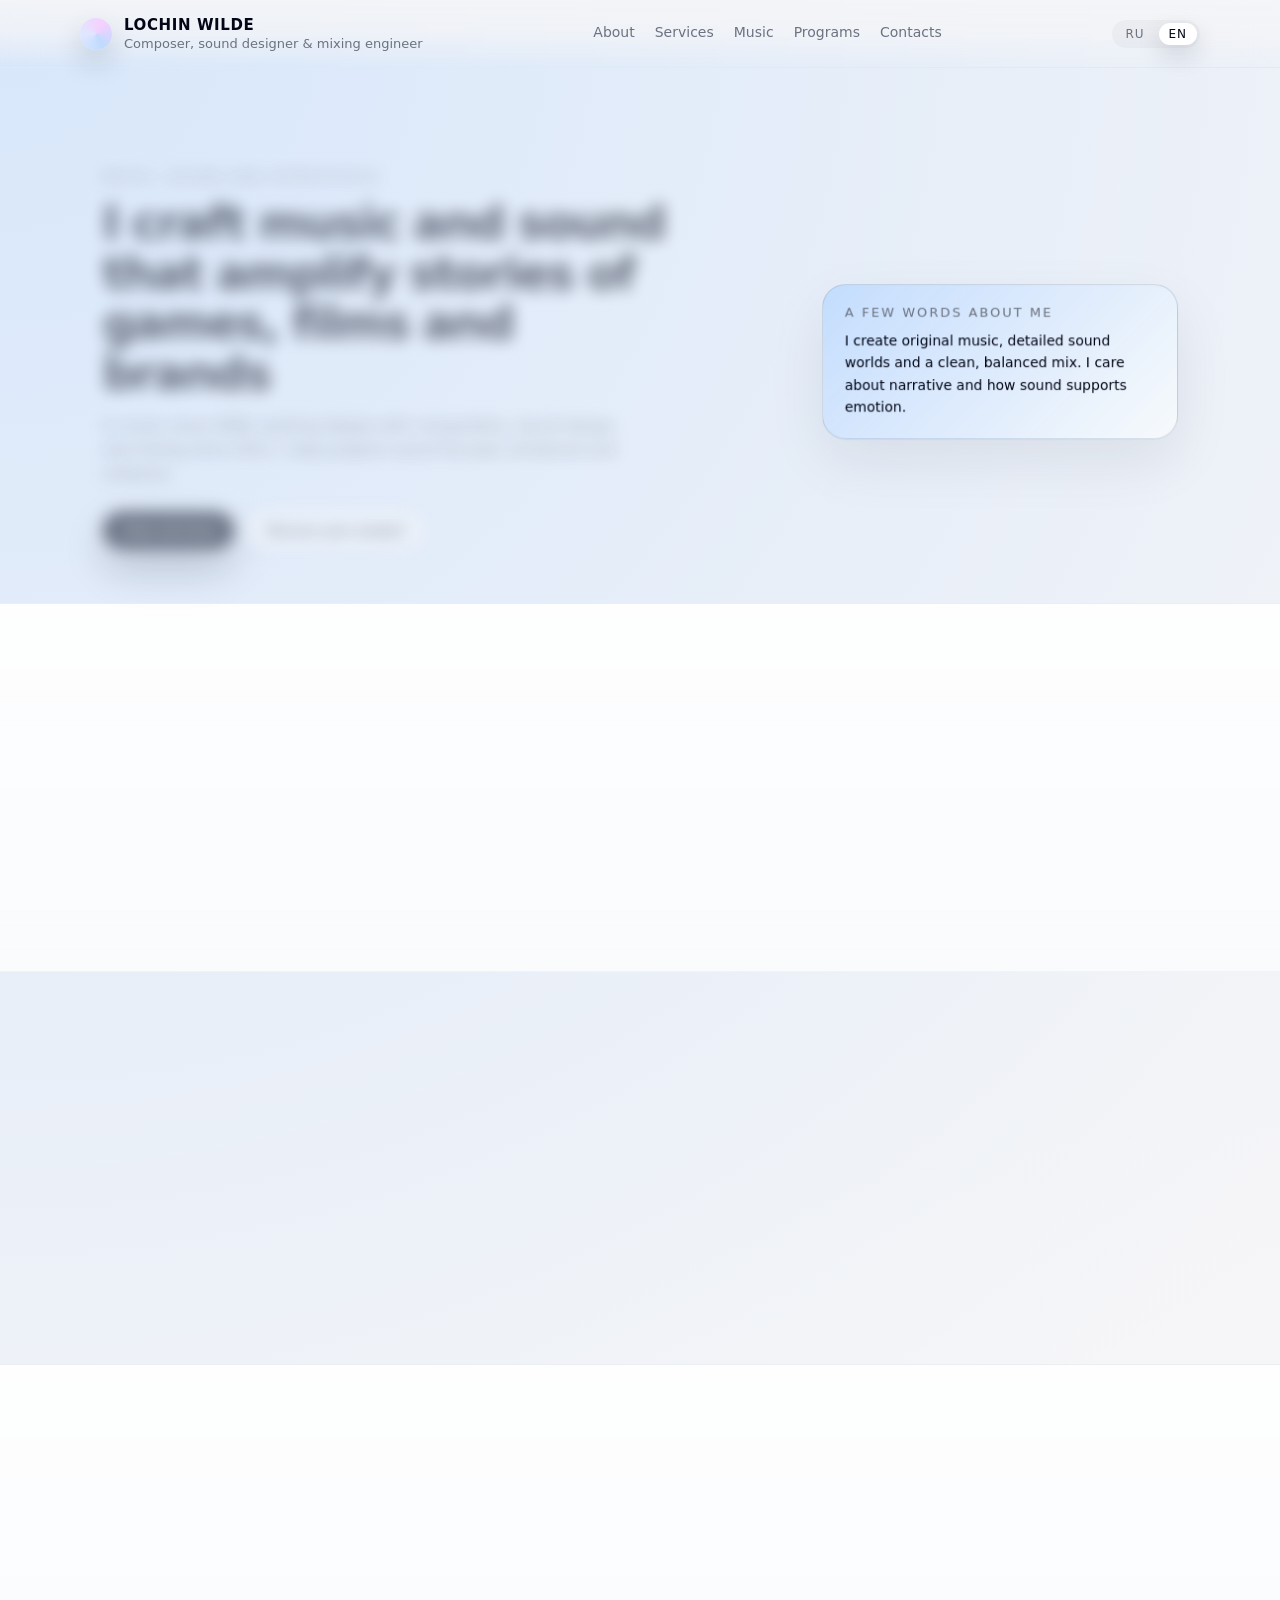
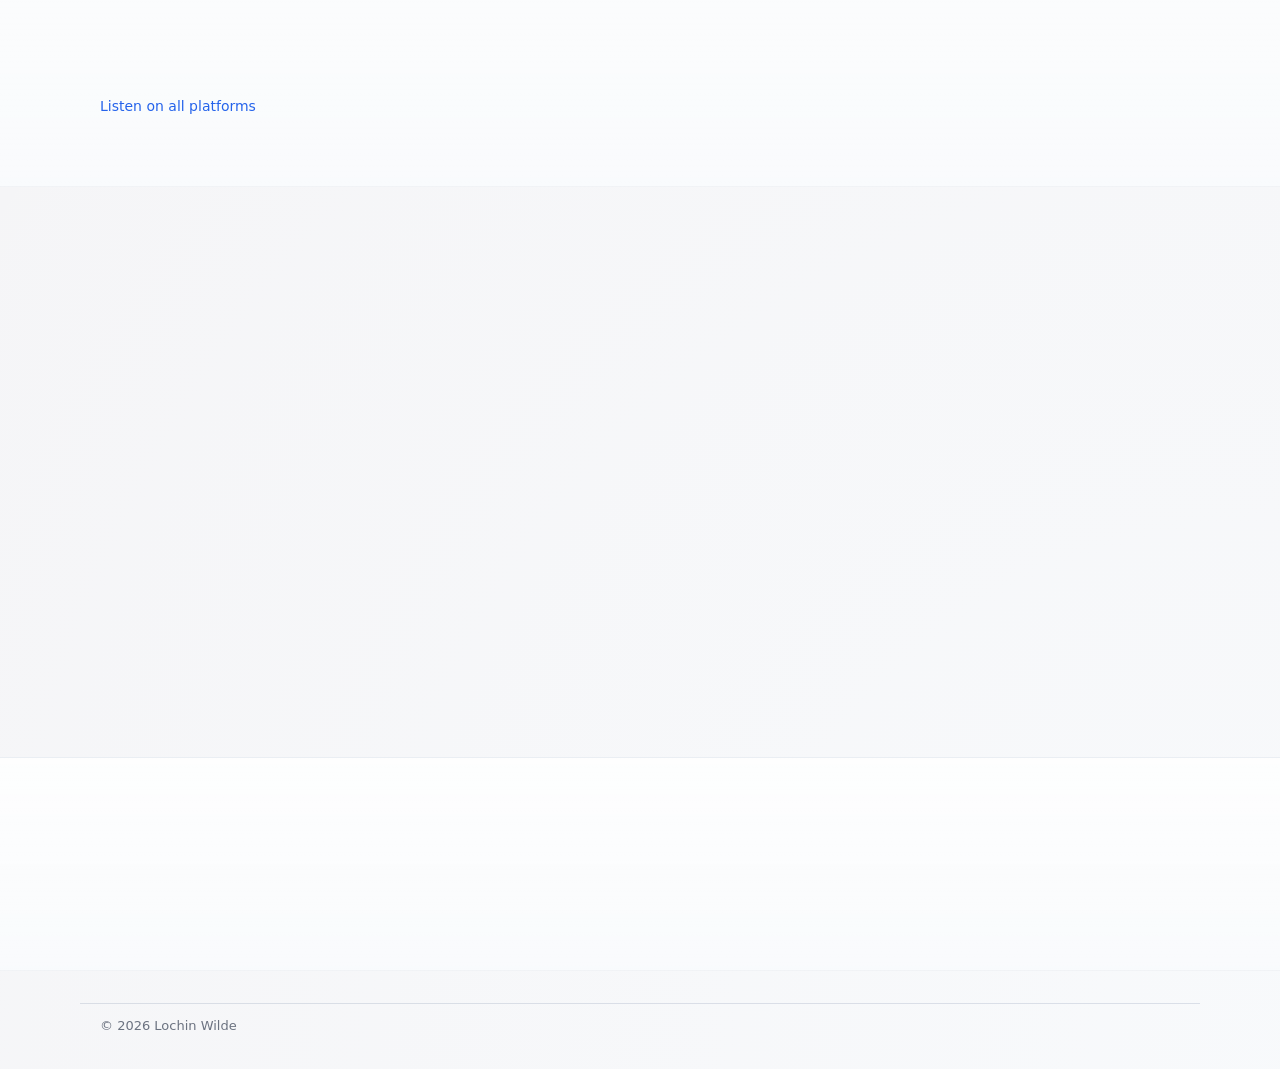
==== en/index.html @ 9fcd974e "Play the music on the page, and give English an address of its own Two things a visitor and a crawle" ====
<!doctype html>
<!-- Generated by tools/build-en.mjs from index.html. Do not edit by hand. -->
<html lang="en">
  <head>
    <meta charset="utf-8" />
    <meta name="viewport" content="width=device-width, initial-scale=1" />
    <title>Lochin Wilde — composer and sound designer</title>
    <meta
      name="description"
      content="Music, sound design and mixing by Lochin Wilde: original scores, sound worlds and a clean mix for games, film and brands."
    />

    <!--
      GitHub Pages serves static files and cannot set response headers, so the
      policy has to travel in the document itself. Everything here is
      first-party — no CDN, no analytics, no embeds — so it needs no exceptions.

      Two directives that only work as a real header are deliberately absent:
      frame-ancestors and X-Frame-Options are ignored in a meta tag. Clickjacking
      is therefore not blocked; on a page with no forms and no logged-in state
      there is nothing to steal by framing it. Moving to a host that can set
      headers would be the way to close that.
    -->
    <meta
      http-equiv="Content-Security-Policy"
      content="default-src 'none'; style-src 'self'; script-src 'self'; img-src 'self' data:; font-src 'self'; connect-src 'none'; frame-src https://w.soundcloud.com; form-action 'none'; base-uri 'none'"
    />
    <meta name="referrer" content="no-referrer" />

    <link rel="canonical" href="https://lochin-wilde.github.io/en/" />
    <meta name="theme-color" content="#f5f5f7" />

    <!--
      Each language gets its own address, because a search engine indexes URLs.
      Both versions used to live here and be swapped by script, which meant
      Google saw one Russian page and the English text was never indexed at all.

      x-default points at the Russian page as the one to serve when no language
      matches, since that is the audience this site is written for first.
    -->
    <link rel="alternate" hreflang="ru" href="https://lochin-wilde.github.io/" />
    <link rel="alternate" hreflang="en" href="https://lochin-wilde.github.io/en/" />
    <link
      rel="alternate"
      hreflang="x-default"
      href="https://lochin-wilde.github.io/"
    />

    <!-- Link previews in Telegram, Instagram DMs and messengers, which is how
         this address will actually be passed around. -->
    <meta property="og:type" content="website" />
    <meta property="og:url" content="https://lochin-wilde.github.io/en/" />
    <meta
      property="og:title"
      content="Lochin Wilde — composer and sound designer"
    />
    <meta
      property="og:description"
      content="Original music, sound design and mixing for games, film and brands."
    />
    <meta property="og:locale" content="en_US" />
    <meta property="og:locale:alternate" content="ru_RU" />
    <meta name="twitter:card" content="summary" />

    <!-- Inline so it costs no request, and so the tab never shows the broken
         default while a separate file 404s. -->
    <link
      rel="icon"
      href="data:image/svg+xml,%3Csvg xmlns='http://www.w3.org/2000/svg' viewBox='0 0 32 32'%3E%3Ccircle cx='16' cy='16' r='15' fill='%232563eb'/%3E%3Cpath d='M12 21V11l9-2v10' stroke='white' stroke-width='2' fill='none' stroke-linecap='round'/%3E%3Ccircle cx='10' cy='21' r='2.6' fill='white'/%3E%3Ccircle cx='19' cy='19' r='2.6' fill='white'/%3E%3C/svg%3E"
    />

    <link rel="stylesheet" href="../styles.css" />
  </head>
  <body>
    <header class="site-header">
      <div class="container header-inner">
        <div class="brand">
          <div class="brand-mark"></div>
          <div class="brand-text">
            <span class="brand-name" data-i18n="brandName">Lochin Wilde</span>
            <span class="brand-role" data-i18n="brandRole">Composer, sound designer &amp; mixing engineer</span>
          </div>
        </div>
        <nav class="main-nav" id="main-nav">
          <a href="#about" data-i18n="navAbout">About</a>
          <a href="#services" data-i18n="navServices">Services</a>
          <a href="#works" data-i18n="navWorks">Music</a>
          <a href="#programs" data-i18n="navPrograms">Programs</a>
          <a href="#contacts" data-i18n="navContacts">Contacts</a>
        </nav>
        <div class="header-controls">
          <!--
            Real links, not buttons. A crawler follows an href and never a click
            handler, so the English page was invisible while this was a script
            that swapped text in place. aria-current marks which one you are on.
          -->
          <div class="lang-switch">
            <a class="lang-btn" href="/" hreflang="ru">RU</a>
            <a class="lang-btn is-active" href="/en/" hreflang="en" aria-current="page">EN</a>
          </div>
          <!-- Shown only on narrow screens, where the nav above collapses.
               Marked up as a real button with aria-expanded so it announces its
               state; the label is set from the dictionary because the button
               itself is three lines and has no text to translate. -->
          <button
            type="button"
            class="nav-toggle"
            id="nav-toggle"
            aria-expanded="false"
            aria-controls="main-nav"
            aria-label="Menu"
            data-i18n-aria="navToggleLabel"
          >
            <span class="nav-toggle-bars" aria-hidden="true"></span>
          </button>
        </div>
      </div>
    </header>

    <main>
      <section class="hero">
        <div class="container hero-inner">
          <div class="hero-text" data-reveal>
            <p class="hero-kicker" data-i18n="heroKicker">Music, sound and atmosphere</p>
            <h1 class="hero-title" data-i18n="heroTitle">I craft music and sound that amplify stories of games, films and brands</h1>
            <p class="hero-subtitle" data-i18n="heroSubtitle">In music since 2009, working deeply with composition, sound design and mixing since 2011. I help projects sound focused, emotional and cohesive.</p>
            <div class="hero-actions">
              <a href="#services" class="btn btn-primary" data-i18n="heroCta">View services</a>
              <a
                href="#contacts"
                class="btn btn-ghost"
                data-i18n="heroSecondary"
              >Discuss your project</a>
            </div>
          </div>
          <div class="hero-panel">
            <div class="hero-card" data-reveal>
              <p class="hero-card-label" data-i18n="heroCardLabel">A few words about me</p>
              <p class="hero-card-text" data-i18n="heroCardText">I create original music, detailed sound worlds and a clean, balanced mix. I care about narrative and how sound supports emotion.</p>
            </div>
          </div>
        </div>
      </section>

      <section id="about" class="section section-muted">
        <div class="container two-column" data-reveal>
          <div>
            <h2 class="section-title" data-i18n="aboutTitle">Who I am</h2>
            <p class="section-lead" data-i18n="aboutLead">Lochin Wilde, 29. Composer, sound designer and mixing engineer — in music since 2009, more in‑depth since 2011.</p>
          </div>
          <div class="section-text" data-i18n="aboutBody">
              <p>I work where music meets sound: composing original scores, building soundscapes and handling mixing/mastering. I focus on storytelling, mood, and the way audio helps the project speak.</p>
              <p>Open to working with games, films and series, ads, online courses, podcasts and personal brands. Formats range from one‑off tasks to full audio supervision.</p>
            </div>
        </div>
      </section>

      <section id="services" class="section">
        <div class="container">
          <div class="section-header" data-reveal>
            <h2 class="section-title" data-i18n="servicesTitle">Services</h2>
            <p class="section-lead" data-i18n="servicesLead">Key ways I can help your project sound stronger.</p>
          </div>

          <div class="cards-grid">
            <article class="card" data-reveal>
              <h3 class="card-title" data-i18n="service1Title">Music for games, film and brands</h3>
              <p class="card-text" data-i18n="service1Text">Original music tailored to your narrative: from subtle themes to dense orchestral textures and electronic scores.</p>
            </article>

            <article class="card" data-reveal>
              <h3 class="card-title" data-i18n="service2Title">Sound design &amp; ambience</h3>
              <p class="card-text" data-i18n="service2Text">Creating sound worlds: ambience, UI and gameplay SFX, foley and emotional accents that make visuals feel alive.</p>
            </article>

            <article class="card" data-reveal>
              <h3 class="card-title" data-i18n="service3Title">Mixing &amp; mastering</h3>
              <p class="card-text" data-i18n="service3Text">Clear balance, depth and dynamics. Preparing material for release or integration into games, film, ads or platforms.</p>
            </article>
          </div>
        </div>
      </section>

      <section id="works" class="section section-muted">
        <div class="container">
          <div class="section-header" data-reveal>
            <h2 class="section-title" data-i18n="worksTitle">Music and releases</h2>
            <p class="section-lead" data-i18n="worksLead">Listen right here to how I work with mood, space and dynamics.</p>
          </div>

          <!--
            The SoundCloud player is not loaded until someone asks for it.

            An embedded iframe runs SoundCloud's scripts and sets their cookies
            on every visit, including for readers who never press play — and
            this page otherwise has no third-party content at all. So what ships
            is a button; the iframe replaces it on click, which is the moment
            the visitor has actually chosen to involve SoundCloud.

            It also keeps the page fast: the embed is several hundred kilobytes
            that most visitors would never use.
          -->
          <div class="player" id="player" data-reveal>
            <button type="button" class="player-facade" id="player-load">
              <span class="player-play" aria-hidden="true"></span>
              <span class="player-facade-text">
                <span class="player-facade-title" data-i18n="playerTitle">Listen on SoundCloud</span>
                <span class="player-facade-note" data-i18n="playerNote">The player loads when you press it — until then this page does not contact SoundCloud.</span>
              </span>
            </button>
          </div>

          <p class="player-alt">
            <a
              href="https://band.link/Lochin"
              target="_blank"
              rel="noreferrer"
              data-i18n="worksCta"
            >Listen on all platforms</a>
          </p>
        </div>
      </section>

      <section id="programs" class="section">
        <div class="container">
          <div class="section-header" data-reveal>
            <h2 class="section-title" data-i18n="programsTitle">Programs</h2>
            <p class="section-lead" data-i18n="programsLead">Tools I build for myself and for fellow DJs.</p>
          </div>

          <article class="project-card" data-reveal>
            <div class="project-head">
              <h3 class="project-title" data-i18n="sortirTitle">Musical Sortir</h3>
              <span class="badge" data-i18n="sortirBadge">Closed beta</span>
            </div>
            <p class="project-text" data-i18n="sortirText">Sorts a DJ library by genre, detects BPM and Camelot key, and evens out loudness. It runs entirely in the browser: nothing to install, and your files are never uploaded — everything is analysed on your own machine.</p>
            <ul class="feature-list">
              <li data-i18n="sortirFeature1">Library sorted by genre</li>
              <li data-i18n="sortirFeature2">BPM and Camelot key</li>
              <li data-i18n="sortirFeature3">Loudness levelling</li>
              <li data-i18n="sortirFeature4">Nothing to install</li>
            </ul>
            <div class="project-actions">
              <a
                href="https://sortirovator.pages.dev"
                target="_blank"
                rel="noreferrer"
                class="btn btn-primary"
                data-i18n="sortirCta"
              >Open the app</a>
              <a
                href="https://github.com/lochin-wilde/sortirovator"
                target="_blank"
                rel="noreferrer"
                class="btn btn-ghost"
                data-i18n="sortirSource"
              >Source on GitHub</a>
            </div>
            <p class="project-note" data-i18n="sortirNote">Entry is by invite code — the app is still in closed testing.</p>
          </article>
        </div>
      </section>

      <section id="contacts" class="section section-muted">
        <div class="container two-column" data-reveal>
          <div>
            <h2 class="section-title" data-i18n="contactsTitle">Contacts</h2>
            <p class="section-lead" data-i18n="contactsLead">Choose a convenient way to get in touch.</p>
          </div>
          <div class="section-text">
            <ul class="contacts-list">
              <li>
                <span data-i18n="contactsInstagram">Instagram</span>
                <a
                  href="https://www.instagram.com/lochin.offcial?igsh=d3QxcTdudXEycmx3&utm_source=qr"
                  target="_blank"
                  rel="noreferrer"
                >
                  @lochin.offcial
                </a>
              </li>
              <li>
                <span data-i18n="contactsTelegram">Telegram channel</span>
                <a href="https://t.me/lochin_music" target="_blank" rel="noreferrer">
                  @lochin_music
                </a>
              </li>
            </ul>
          </div>
        </div>
      </section>
    </main>

    <footer class="site-footer">
      <div class="container footer-inner">
        <span class="footer-copy" data-i18n="footerCopy">© 2026 Lochin Wilde</span>
      </div>
    </footer>

    <script src="../main.js"></script>
  </body>
</html>
---- styles.css ----
:root {
  --bg: #f5f5f7;
  --bg-elevated: #ffffff;
  --bg-soft: #f1f5f9;
  --border-subtle: rgba(148, 163, 184, 0.3);
  --border-strong: rgba(15, 23, 42, 0.08);
  --text-main: #020617;
  --text-muted: #6b7280;
  --accent: #2563eb;
  --accent-soft: rgba(37, 99, 235, 0.09);
  --radius-lg: 24px;
  --radius-md: 16px;
  --radius-pill: 999px;
  --shadow-soft: 0 22px 60px rgba(15, 23, 42, 0.08);
}

*,
*::before,
*::after {
  box-sizing: border-box;
}

html,
body {
  margin: 0;
  padding: 0;
}

html {
  scroll-behavior: smooth;
}

body {
  font-family: system-ui, -apple-system, BlinkMacSystemFont, "SF Pro Text",
    sans-serif;
  color: var(--text-main);
  background:
    radial-gradient(circle at top left, rgba(191, 219, 254, 0.55), transparent 60%),
    radial-gradient(circle at bottom right, rgba(248, 250, 252, 0.9), transparent 55%),
    var(--bg);
  -webkit-font-smoothing: antialiased;
}

[data-reveal] {
  opacity: 0;
  transform: translateY(26px) scale(0.98);
  filter: blur(8px);
  transition:
    opacity 0.7s cubic-bezier(0.19, 1, 0.22, 1),
    transform 0.7s cubic-bezier(0.19, 1, 0.22, 1),
    filter 0.7s cubic-bezier(0.19, 1, 0.22, 1);
  will-change: opacity, transform, filter;
}

[data-reveal].is-visible {
  opacity: 1;
  transform: translateY(0) scale(1);
  filter: blur(0);
}

img {
  max-width: 100%;
  height: auto;
  display: block;
}

a {
  color: inherit;
  text-decoration: none;
}

button {
  font: inherit;
}

.container {
  max-width: 1120px;
  margin: 0 auto;
  padding: 0 20px;
}

.site-header {
  position: sticky;
  top: 0;
  z-index: 10;
  backdrop-filter: blur(18px);
  background: linear-gradient(
    to bottom,
    rgba(245, 245, 247, 0.9),
    rgba(245, 245, 247, 0.7),
    transparent
  );
  border-bottom: 1px solid rgba(148, 163, 184, 0.16);
}

.header-inner {
  display: flex;
  align-items: center;
  justify-content: space-between;
  gap: 24px;
  padding: 16px 0;
}

.brand {
  display: flex;
  align-items: center;
  gap: 12px;
}

.brand-mark {
  width: 32px;
  height: 32px;
  border-radius: 999px;
  background: conic-gradient(
    from 150deg,
    #bfdbfe,
    #e0e7ff,
    #f5d0fe,
    #bfdbfe
  );
  box-shadow: 0 12px 28px rgba(15, 23, 42, 0.16);
}

.brand-text {
  display: flex;
  flex-direction: column;
  gap: 2px;
}

.brand-name {
  font-size: 15px;
  font-weight: 600;
  letter-spacing: 0.04em;
  text-transform: uppercase;
}

.brand-role {
  font-size: 13px;
  color: var(--text-muted);
}

.main-nav {
  display: flex;
  align-items: center;
  gap: 20px;
  font-size: 14px;
}

.main-nav a {
  position: relative;
  color: var(--text-muted);
  padding-bottom: 4px;
  transition: color 0.18s ease;
}

.main-nav a::after {
  content: "";
  position: absolute;
  left: 0;
  bottom: 0;
  width: 0;
  height: 1px;
  background: var(--text-main);
  transition: width 0.18s ease;
}

.main-nav a:hover {
  color: var(--text-main);
}

.main-nav a:hover::after {
  width: 100%;
}

.header-controls {
  display: flex;
  align-items: center;
  gap: 10px;
  flex: 0 0 auto;
}

/*
 * The menu button exists only below 880px, where .main-nav collapses. Hidden
 * with `display: none` rather than visibility, so it is out of the tab order on
 * wide screens instead of being a focusable control nobody can see.
 */
.nav-toggle {
  display: none;
  width: 38px;
  height: 34px;
  padding: 0;
  border: 1px solid var(--border-subtle);
  border-radius: 10px;
  background: var(--bg-elevated);
  cursor: pointer;
  align-items: center;
  justify-content: center;
  transition: border-color 0.2s ease;
}

.nav-toggle:hover {
  border-color: var(--accent);
}

.nav-toggle-bars,
.nav-toggle-bars::before,
.nav-toggle-bars::after {
  display: block;
  width: 16px;
  height: 2px;
  border-radius: 2px;
  background: var(--text-main);
  transition: transform 0.2s ease, opacity 0.2s ease;
}

.nav-toggle-bars {
  position: relative;
}

.nav-toggle-bars::before,
.nav-toggle-bars::after {
  content: "";
  position: absolute;
  left: 0;
}

.nav-toggle-bars::before {
  top: -5px;
}

.nav-toggle-bars::after {
  top: 5px;
}

/* Three lines fold into a cross, so the button says what it will do next. */
.nav-toggle[aria-expanded="true"] .nav-toggle-bars {
  background: transparent;
}

.nav-toggle[aria-expanded="true"] .nav-toggle-bars::before {
  transform: translateY(5px) rotate(45deg);
}

.nav-toggle[aria-expanded="true"] .nav-toggle-bars::after {
  transform: translateY(-5px) rotate(-45deg);
}

.lang-switch {
  display: flex;
  align-items: center;
  gap: 4px;
  padding: 3px;
  border-radius: var(--radius-pill);
  background: rgba(15, 23, 42, 0.03);
}

.lang-btn {
  border: none;
  background: transparent;
  padding: 4px 10px;
  border-radius: var(--radius-pill);
  font-size: 12px;
  letter-spacing: 0.08em;
  text-transform: uppercase;
  color: var(--text-muted);
  cursor: pointer;
  transition: background 0.18s ease, color 0.18s ease;
}

.lang-btn.is-active {
  background: #ffffff;
  color: var(--text-main);
  box-shadow: 0 10px 25px rgba(15, 23, 42, 0.16);
}

.hero {
  padding: 88px 0 64px;
}

.hero-inner {
  display: grid;
  grid-template-columns: minmax(0, 1.3fr) minmax(0, 1fr);
  gap: 40px;
  align-items: center;
}

.hero-kicker {
  font-size: 13px;
  text-transform: uppercase;
  letter-spacing: 0.16em;
  color: var(--text-muted);
  margin: 0 0 14px;
}

.hero-title {
  font-size: clamp(34px, 3.8vw, 46px);
  line-height: 1.1;
  margin: 0 0 16px;
  letter-spacing: -0.04em;
}

.hero-subtitle {
  font-size: 15px;
  line-height: 1.6;
  color: var(--text-muted);
  margin: 0 0 26px;
  max-width: 520px;
}

.hero-actions {
  display: flex;
  flex-wrap: wrap;
  gap: 12px;
}

.btn {
  display: inline-flex;
  align-items: center;
  justify-content: center;
  padding: 10px 18px;
  border-radius: var(--radius-pill);
  font-size: 14px;
  border: 1px solid transparent;
  cursor: pointer;
  transition: transform 0.14s ease, box-shadow 0.14s ease, background 0.14s ease,
    border-color 0.14s ease;
}

.btn-primary {
  background: #0f172a;
  color: #f9fafb;
  box-shadow: 0 18px 40px rgba(15, 23, 42, 0.4);
}

.btn-primary:hover {
  transform: translateY(-1px);
  box-shadow: 0 20px 40px rgba(15, 23, 42, 0.4);
}

.btn-ghost {
  background: rgba(255, 255, 255, 0.7);
  border-color: rgba(148, 163, 184, 0.3);
  color: var(--text-main);
}

.btn-ghost:hover {
  background: #ffffff;
  border-color: rgba(15, 23, 42, 0.2);
}

.hero-panel {
  display: flex;
  justify-content: flex-end;
}

.hero-card {
  padding: 20px 22px;
  border-radius: var(--radius-lg);
  background: linear-gradient(
      135deg,
      rgba(191, 219, 254, 0.9),
      rgba(248, 250, 252, 0.96)
    ),
    #eff6ff;
  border: 1px solid rgba(148, 163, 184, 0.4);
  box-shadow: var(--shadow-soft);
  max-width: 360px;
  transition:
    transform 0.25s cubic-bezier(0.19, 1, 0.22, 1),
    box-shadow 0.25s cubic-bezier(0.19, 1, 0.22, 1),
    border-color 0.25s ease;
}

.hero-card:hover {
  transform: translateY(-4px);
  box-shadow: 0 26px 60px rgba(15, 23, 42, 0.28);
  border-color: rgba(37, 99, 235, 0.4);
}

.hero-card-label {
  font-size: 13px;
  text-transform: uppercase;
  letter-spacing: 0.16em;
  color: var(--text-muted);
  margin: 0 0 10px;
}

.hero-card-text {
  font-size: 14px;
  line-height: 1.6;
  color: var(--text-main);
  margin: 0;
}

.section {
  padding: 72px 0;
}

.section-muted {
  background: linear-gradient(
      to bottom,
      rgba(255, 255, 255, 0.9),
      rgba(255, 255, 255, 0.6)
    ),
    var(--bg-soft);
  border-top: 1px solid rgba(148, 163, 184, 0.14);
  border-bottom: 1px solid rgba(148, 163, 184, 0.12);
}

.section-header {
  margin-bottom: 28px;
}

.section-title {
  font-size: 22px;
  letter-spacing: -0.03em;
  margin: 0 0 8px;
}

.section-lead {
  margin: 0;
  color: var(--text-muted);
  font-size: 15px;
}

.two-column {
  display: grid;
  grid-template-columns: minmax(0, 0.9fr) minmax(0, 1.1fr);
  gap: 32px;
  align-items: flex-start;
}

.section-text {
  font-size: 15px;
  line-height: 1.7;
  color: var(--text-muted);
  display: flex;
  flex-direction: column;
  gap: 10px;
}

.contacts-list {
  list-style: none;
  padding: 0;
  margin: 0;
  display: flex;
  flex-direction: column;
  gap: 8px;
}

.contacts-list li {
  display: flex;
  flex-wrap: wrap;
  gap: 8px;
  align-items: center;
}

.contacts-list span {
  font-size: 14px;
  color: var(--text-muted);
}

.contacts-list a {
  font-size: 14px;
  font-weight: 500;
  color: var(--text-main);
  padding: 2px 8px;
  border-radius: var(--radius-pill);
  background: rgba(255, 255, 255, 0.8);
  border: 1px solid rgba(148, 163, 184, 0.4);
  transition:
    background 0.18s ease,
    transform 0.18s ease,
    box-shadow 0.18s ease,
    border-color 0.18s ease;
}

.contacts-list a:hover {
  background: #ffffff;
  border-color: rgba(15, 23, 42, 0.3);
  transform: translateY(-1px);
  box-shadow: 0 10px 25px rgba(15, 23, 42, 0.16);
}

button:focus-visible,
a:focus-visible {
  outline: 2px solid var(--accent);
  outline-offset: 2px;
}

.cards-grid {
  display: grid;
  grid-template-columns: repeat(3, minmax(0, 1fr));
  gap: 20px;
}

.card {
  padding: 20px 20px 22px;
  border-radius: var(--radius-md);
  background: rgba(255, 255, 255, 0.98);
  border: 1px solid var(--border-subtle);
  box-shadow: 0 18px 40px rgba(15, 23, 42, 0.06);
  transition:
    transform 0.23s cubic-bezier(0.19, 1, 0.22, 1),
    box-shadow 0.23s cubic-bezier(0.19, 1, 0.22, 1),
    border-color 0.23s ease;
}

.card:hover {
  transform: translateY(-4px);
  box-shadow: 0 26px 60px rgba(15, 23, 42, 0.2);
  border-color: rgba(148, 163, 184, 0.5);
}

.card-title {
  margin: 0 0 10px;
  font-size: 16px;
  letter-spacing: -0.02em;
}

.card-text {
  margin: 0;
  font-size: 14px;
  line-height: 1.7;
  color: var(--text-muted);
}

/*
 * The stand-in shown before the SoundCloud embed loads. Sized close to the
 * iframe that replaces it, so pressing play does not shove the page down.
 */
.player {
  margin-top: 28px;
}

.player-facade {
  display: flex;
  align-items: center;
  gap: 18px;
  width: 100%;
  min-height: 166px;
  padding: 22px 26px;
  border: 1px solid var(--border-subtle);
  border-radius: var(--radius-lg);
  background: var(--bg-elevated);
  box-shadow: var(--shadow-soft);
  cursor: pointer;
  text-align: left;
  font: inherit;
  color: inherit;
  transition:
    transform 0.23s cubic-bezier(0.19, 1, 0.22, 1),
    box-shadow 0.23s cubic-bezier(0.19, 1, 0.22, 1),
    border-color 0.23s ease;
}

.player-facade:hover {
  transform: translateY(-3px);
  box-shadow: 0 26px 60px rgba(15, 23, 42, 0.18);
  border-color: rgba(148, 163, 184, 0.5);
}

.player-play {
  flex: 0 0 auto;
  width: 56px;
  height: 56px;
  border-radius: 50%;
  background: var(--accent);
  position: relative;
}

/* A border triangle rather than an image: no request, sharp at any zoom. */
.player-play::after {
  content: "";
  position: absolute;
  top: 50%;
  left: 52%;
  transform: translate(-50%, -50%);
  border-style: solid;
  border-width: 10px 0 10px 16px;
  border-color: transparent transparent transparent #fff;
}

.player-facade-text {
  display: flex;
  flex-direction: column;
  gap: 6px;
}

.player-facade-title {
  font-size: 17px;
  font-weight: 600;
  letter-spacing: -0.01em;
}

.player-facade-note {
  font-size: 13px;
  line-height: 1.6;
  color: var(--text-muted);
  max-width: 46ch;
}

.player iframe {
  display: block;
  width: 100%;
  height: 166px;
  border: 1px solid var(--border-subtle);
  border-radius: var(--radius-lg);
  background: var(--bg-elevated);
}

.player-alt {
  margin: 16px 0 0;
  font-size: 14px;
}

.player-alt a {
  color: var(--accent);
  text-decoration: none;
  border-bottom: 1px solid transparent;
  transition: border-color 0.2s ease;
}

.player-alt a:hover {
  border-bottom-color: var(--accent);
}

.project-card {
  padding: 28px 28px 30px;
  border-radius: var(--radius-lg);
  background: var(--bg-elevated);
  border: 1px solid var(--border-subtle);
  box-shadow: var(--shadow-soft);
}

.project-head {
  display: flex;
  align-items: center;
  flex-wrap: wrap;
  gap: 12px;
  margin-bottom: 14px;
}

.project-title {
  margin: 0;
  font-size: 22px;
  letter-spacing: -0.02em;
}

.badge {
  padding: 5px 12px;
  border-radius: var(--radius-pill);
  background: var(--accent-soft);
  color: var(--accent);
  font-size: 12px;
  font-weight: 600;
  letter-spacing: 0.01em;
  white-space: nowrap;
}

.project-text {
  margin: 0;
  max-width: 62ch;
  font-size: 15px;
  line-height: 1.75;
  color: var(--text-muted);
}

.feature-list {
  display: grid;
  grid-template-columns: repeat(2, minmax(0, 1fr));
  gap: 10px 24px;
  margin: 22px 0 26px;
  padding: 0;
  list-style: none;
}

.feature-list li {
  position: relative;
  padding-left: 22px;
  font-size: 14px;
  line-height: 1.6;
}

.feature-list li::before {
  content: "";
  position: absolute;
  left: 4px;
  top: 8px;
  width: 7px;
  height: 7px;
  border-radius: 50%;
  background: var(--accent);
}

.project-actions {
  display: flex;
  flex-wrap: wrap;
  gap: 12px;
}

.project-note {
  margin: 14px 0 0;
  font-size: 13px;
  color: var(--text-muted);
}

.site-footer {
  padding: 32px 0 36px;
}

.footer-inner {
  display: flex;
  align-items: center;
  justify-content: space-between;
  gap: 16px;
  border-top: 1px solid rgba(148, 163, 184, 0.3);
  padding-top: 14px;
}

.footer-copy {
  font-size: 13px;
  color: var(--text-muted);
}

@media (prefers-reduced-motion: reduce) {
  html {
    scroll-behavior: auto;
  }

  *,
  *::before,
  *::after {
    animation-duration: 0.01ms !important;
    animation-iteration-count: 1 !important;
    transition-duration: 0.01ms !important;
  }

  [data-reveal] {
    opacity: 1 !important;
    transform: none !important;
    filter: none !important;
  }
}

@media (max-width: 880px) {
  .header-inner {
    gap: 16px;
  }

  .nav-toggle {
    display: inline-flex;
  }

  /*
   * Below this width the nav becomes a panel under the header. It used to be
   * `display: none` with nothing in its place, which left the site with no
   * navigation at all on a phone -- five sections reachable only by scrolling.
   */
  .main-nav {
    position: absolute;
    top: 100%;
    right: 0;
    left: 0;
    display: none;
    flex-direction: column;
    gap: 4px;
    margin: 0 16px;
    padding: 10px 14px 14px;
    border: 1px solid var(--border-subtle);
    border-radius: var(--radius-md);
    background: var(--bg-elevated);
    box-shadow: var(--shadow-soft);
  }

  .main-nav.is-open {
    display: flex;
  }

  .main-nav a {
    padding: 9px 2px;
    font-size: 15px;
  }

  /* The underline animation belongs to a horizontal bar, not a stacked list. */
  .main-nav a::after {
    display: none;
  }

  .header-inner {
    position: relative;
  }

  .hero-inner {
    grid-template-columns: minmax(0, 1fr);
  }

  .hero-panel {
    justify-content: flex-start;
  }

  .two-column {
    grid-template-columns: minmax(0, 1fr);
  }

  .cards-grid {
    grid-template-columns: minmax(0, 1fr);
  }

  .feature-list {
    grid-template-columns: minmax(0, 1fr);
  }
}

@media (max-width: 520px) {
  .header-inner {
    padding: 12px 0;
  }

  .hero {
    padding-top: 40px;
  }

  .hero-actions {
    flex-direction: column;
    align-items: stretch;
  }

  .btn {
    width: 100%;
  }

  .project-card {
    padding: 22px 20px 24px;
  }
}
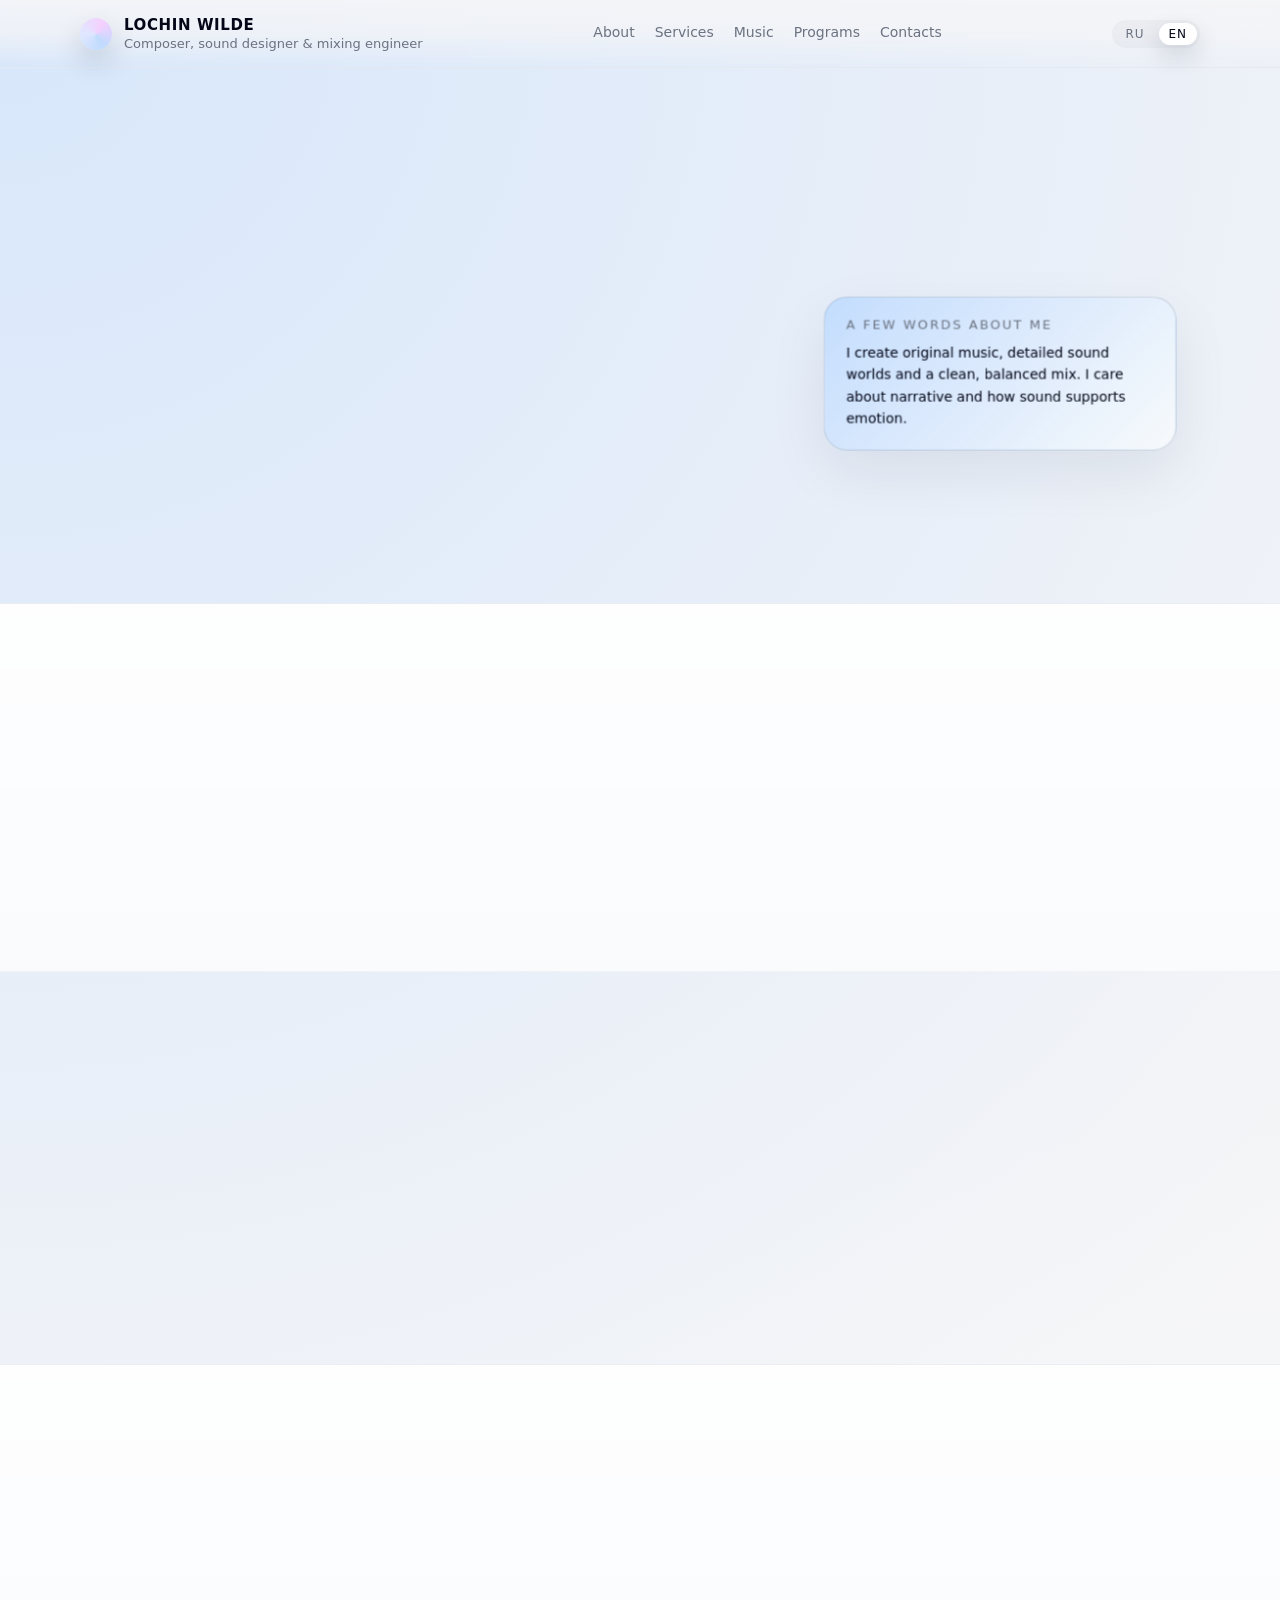
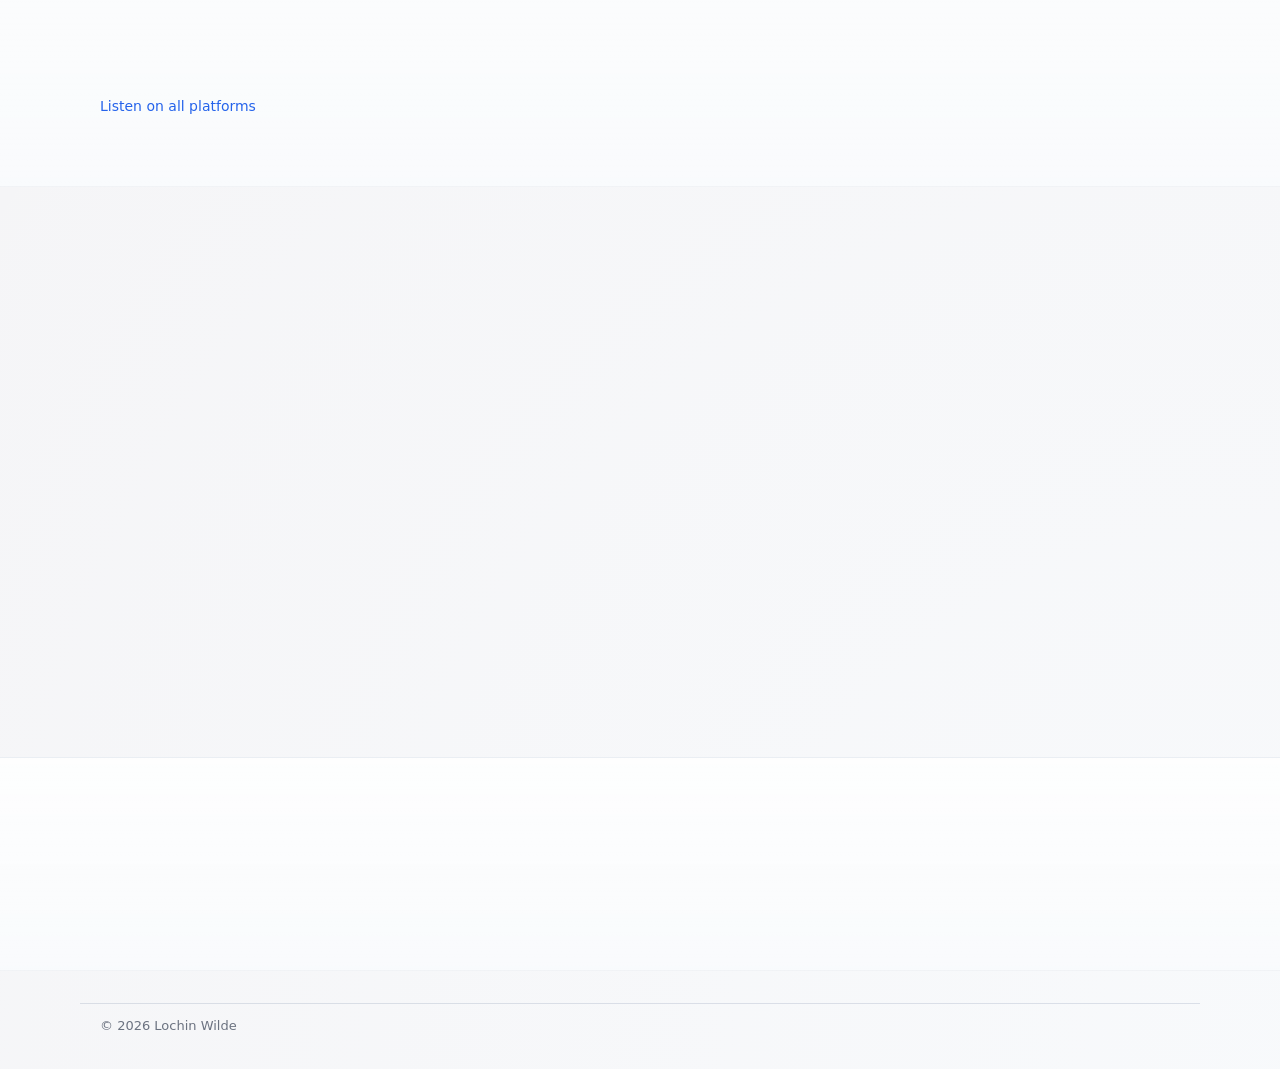
==== commit 6bc28e11: "Transliterate the app's name on the English page rather than translate it "Musical Sortir" was half " ====
--- a/en/index.html
+++ b/en/index.html
@@ -230,7 +230,7 @@
 
           <article class="project-card" data-reveal>
             <div class="project-head">
-              <h3 class="project-title" data-i18n="sortirTitle">Musical Sortir</h3>
+              <h3 class="project-title" data-i18n="sortirTitle">Muzykalny Sortir</h3>
               <span class="badge" data-i18n="sortirBadge">Closed beta</span>
             </div>
             <p class="project-text" data-i18n="sortirText">Sorts a DJ library by genre, detects BPM and Camelot key, and evens out loudness. It runs entirely in the browser: nothing to install, and your files are never uploaded — everything is analysed on your own machine.</p>
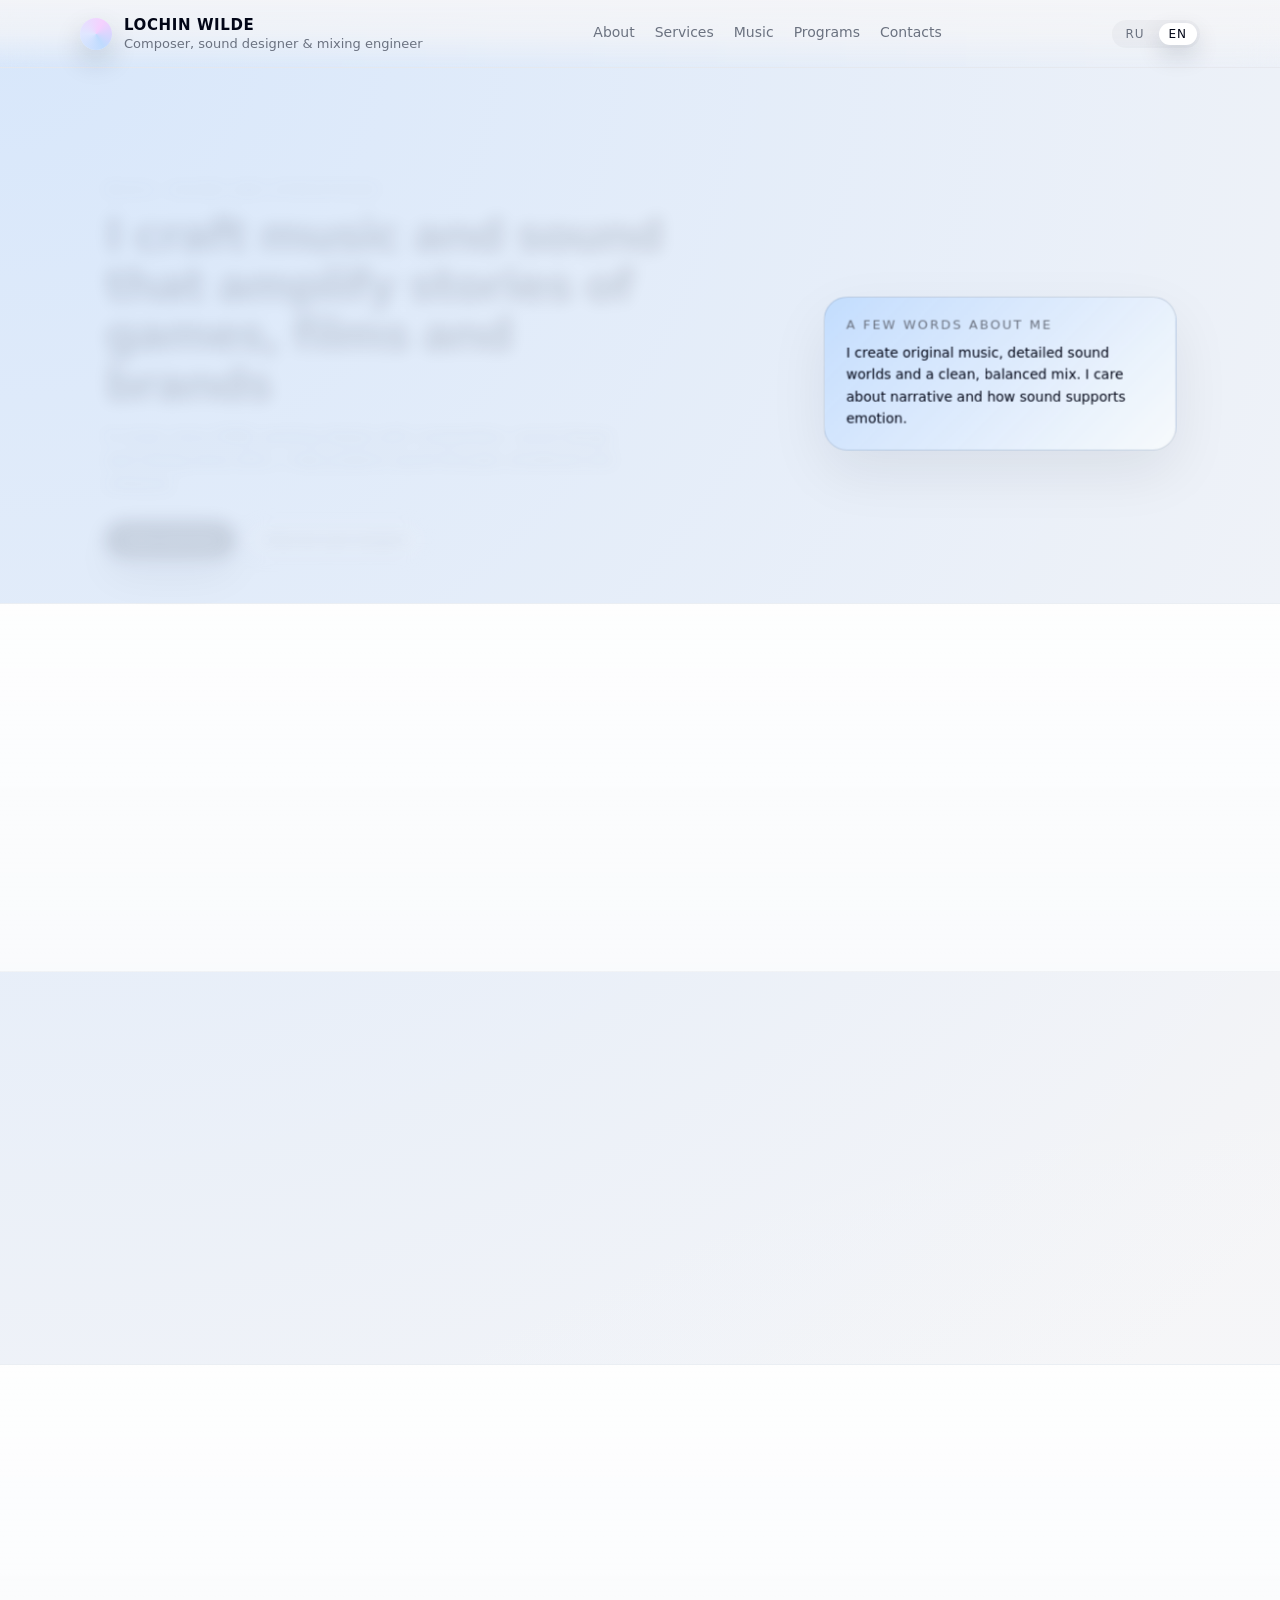
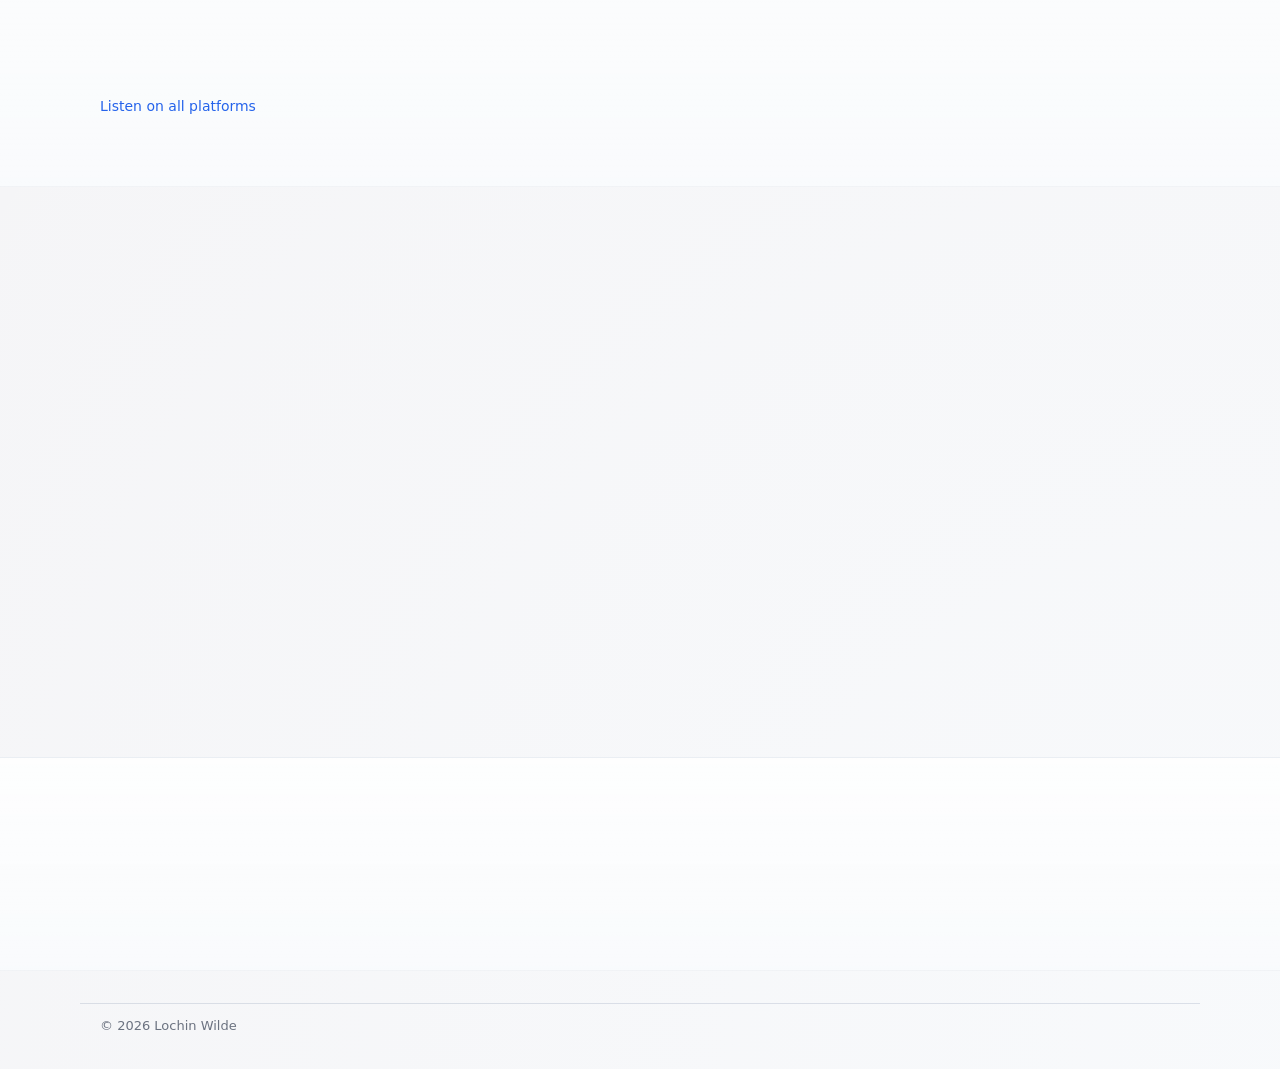
==== commit 3196a40c: "Drop the note under the play button It read "the player loads when you press it — until then this pa" ====
--- a/en/index.html
+++ b/en/index.html
@@ -203,10 +203,7 @@
           <div class="player" id="player" data-reveal>
             <button type="button" class="player-facade" id="player-load">
               <span class="player-play" aria-hidden="true"></span>
-              <span class="player-facade-text">
-                <span class="player-facade-title" data-i18n="playerTitle">Listen on SoundCloud</span>
-                <span class="player-facade-note" data-i18n="playerNote">The player loads when you press it — until then this page does not contact SoundCloud.</span>
-              </span>
+              <span class="player-facade-title" data-i18n="playerTitle">Listen on SoundCloud</span>
             </button>
           </div>
 
--- a/styles.css
+++ b/styles.css
@@ -581,23 +581,10 @@
   border-color: transparent transparent transparent #fff;
 }
 
-.player-facade-text {
-  display: flex;
-  flex-direction: column;
-  gap: 6px;
-}
-
 .player-facade-title {
   font-size: 17px;
   font-weight: 600;
   letter-spacing: -0.01em;
-}
-
-.player-facade-note {
-  font-size: 13px;
-  line-height: 1.6;
-  color: var(--text-muted);
-  max-width: 46ch;
 }
 
 .player iframe {
